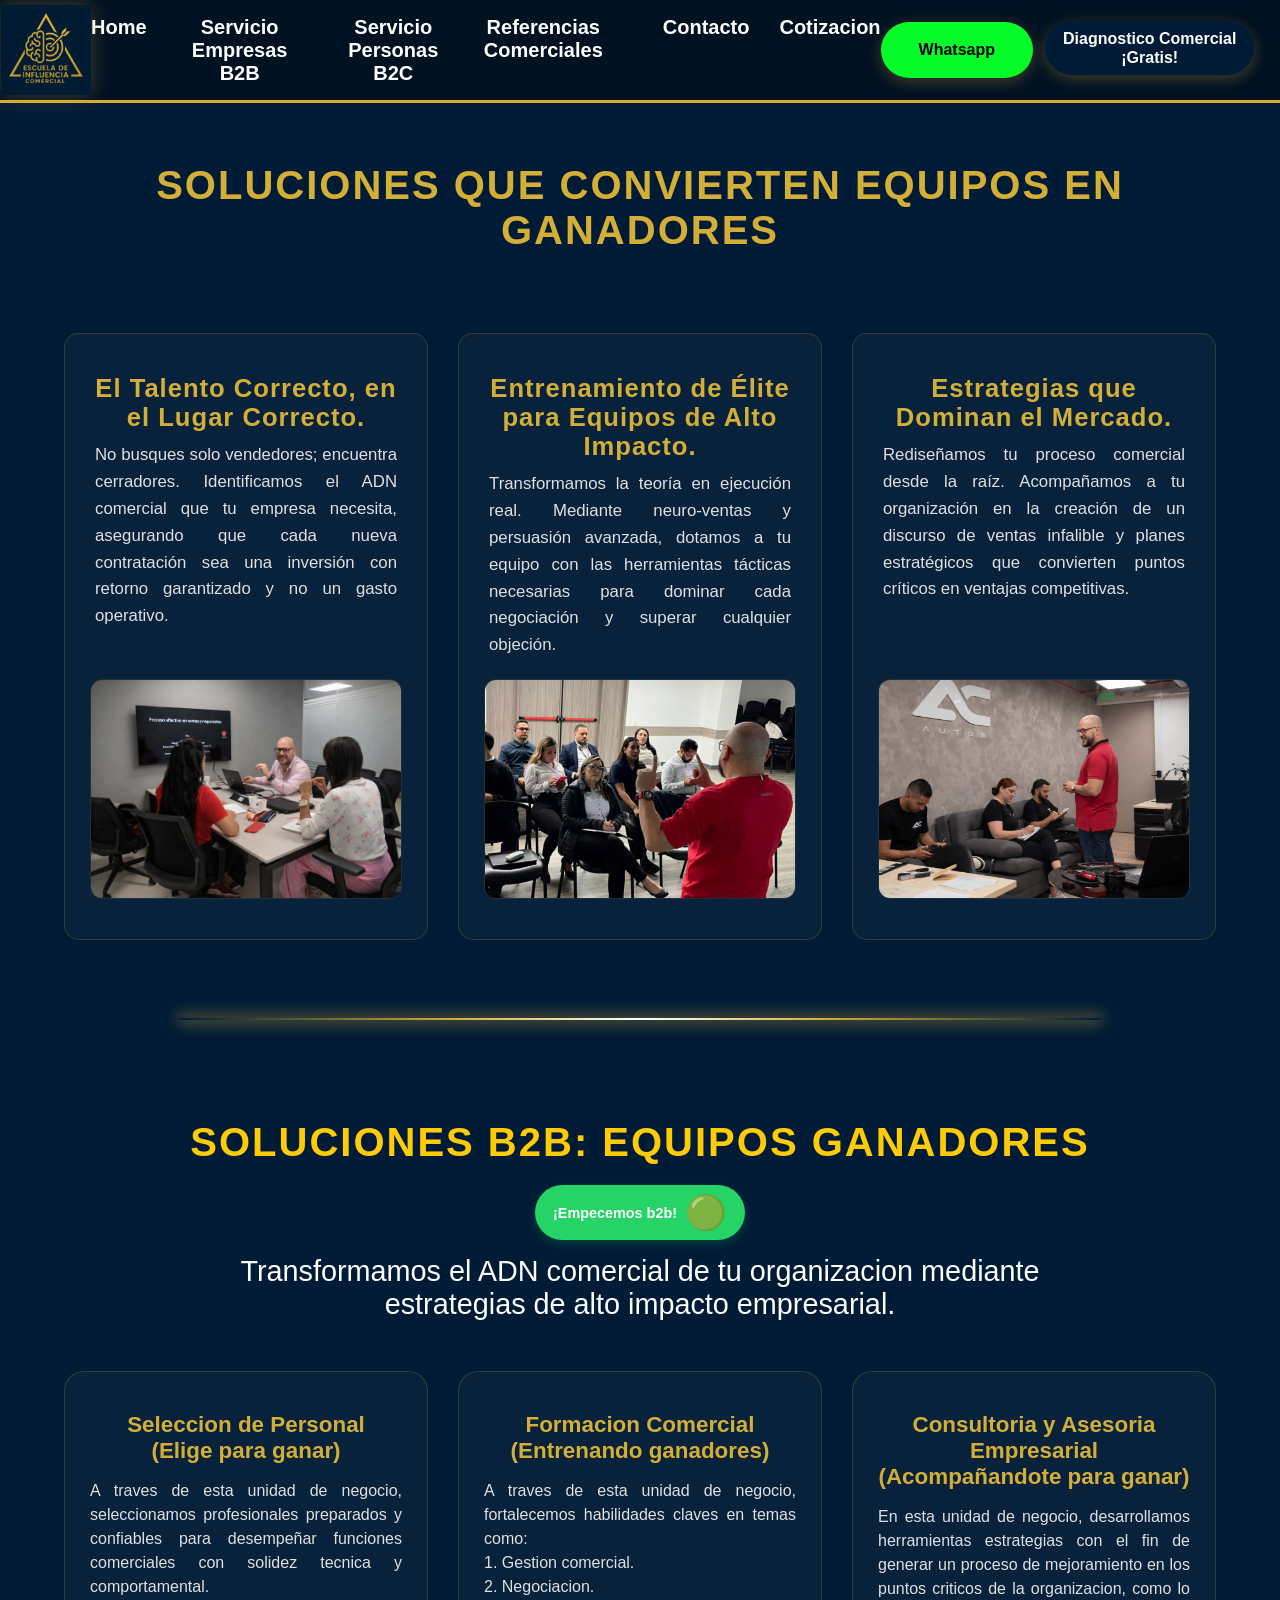
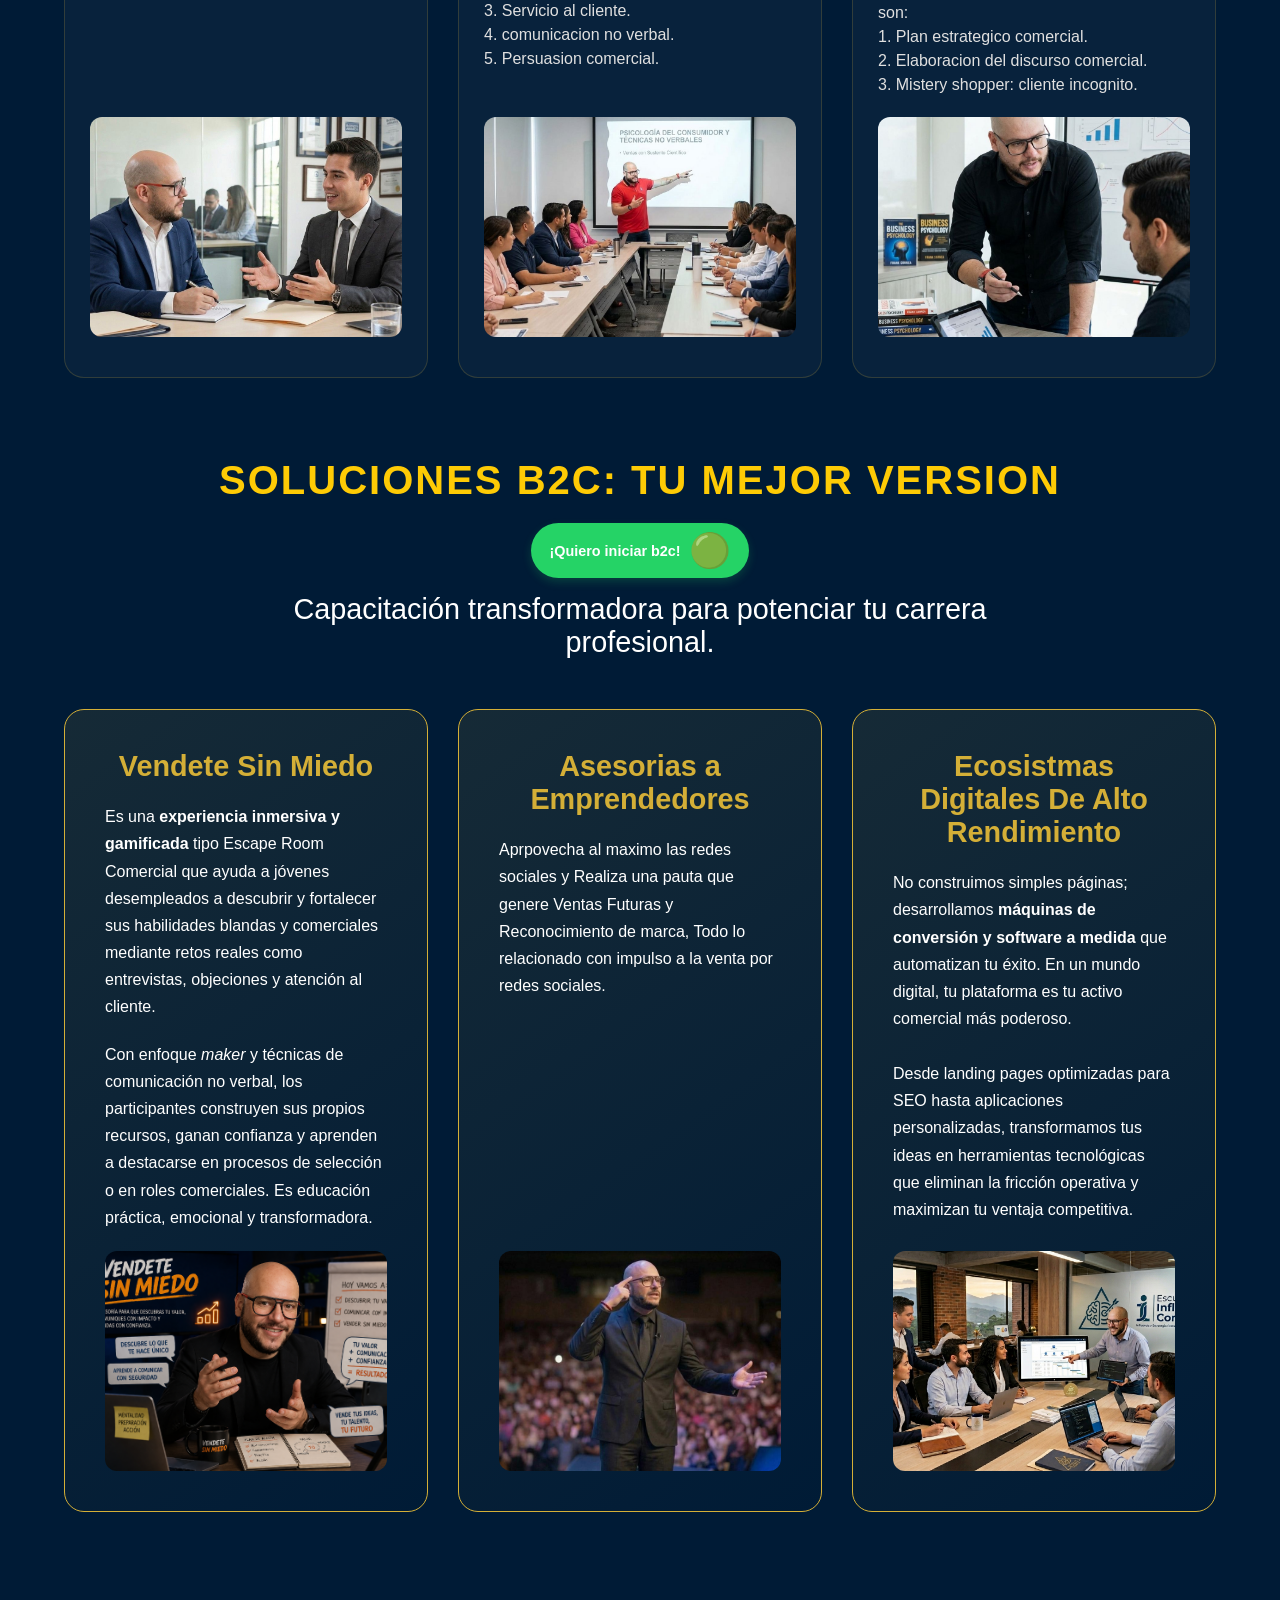
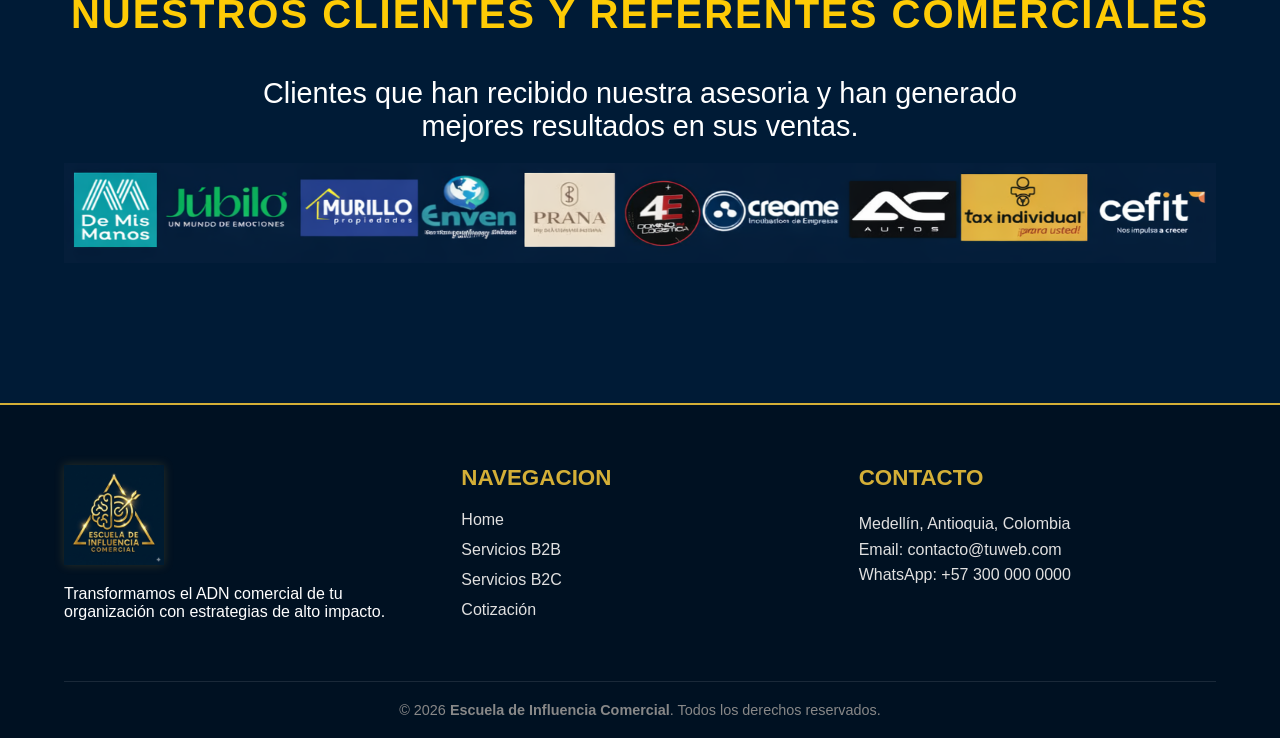
==== index.html @ e680f37d "primer commit: proyecto escuela influencia" ====
<!DOCTYPE html>
<html>
<head>
    <!--webside de la pagina-->
    <meta charset="UTF-8" /> <!--caracteres autorizados para el didioma-->
    <meta name="viewport" content="width=device-width, initial-scale=1.0" /> <!--diseño responsive para celuilares-->
    <meta name="description" content="Consultoría y capacitación en ventas para empresas. Entrenamiento en ventas consultivas, negociación empresarial y cierre de ventas. Potencia tu estrategia comercial con expertos en formación de equipos y persuasión."><!--descripcion de la empresa-->
    <meta name="keywords" content="consultor en ventas, consultoría en ventas, consultor comercial para empresas, capacitación en ventas para empresas, entrenamiento en ventas, capacitación en negociación, curso de negociación empresarial, formación en ventas consultivas, consultoría comercial, asesoría en estrategias de ventas, consultor en cierre de ventas, entrenamiento de equipos comerciales, selección de personal comercial, persuasión comercial, entrenamiento en servicio al cliente, formación en negociación, estrategia comercial" /><!-- palabras clave -->
    <meta name="author" content="Frank Correa  | Escuela de Influencia Comercial" /><!--nombre de la empresa-->
    <title>Escuela de Ventas | Influencia y Estrategia Comercial</title>
    <link rel="stylesheet" href="css/estilos.css" /><!--estilos de la pagina en estilos.css-->
    <link rel="icon" href="img/logo-influencia-comercial-ico.png" alt="lgotipo blanco de la empresa" /><!--logo favicon barra navegador-->
</head>
<body>
    <header class="main-header">
        <!--clase header principal-->
        <figure class="logo-header">
            <img src="img/logo-oscuro.jpeg" alt="logotipo de escuela de ventas  e influencia comercial" /><!--imagen logo oscuro-->
        </figure>
        <nav class="nav-header">
            <!--clase para la nav header-->

            <ul>
                <li><a href="#home">Home</a></li>
                <li><a href="#b2b">Servicio <br />Empresas B2B</a></li>
                <li><a href="#b2c">Servicio <br />Personas B2C</a></li>
                <li><a href="#referencias">Referencias<br />Comerciales</li>
                <li><a href="#Contacto">Contacto</a></li>
                <li><a href="cotizacion.html">Cotizacion</a></li>
            </ul>

        </nav>
        <aside class="header-buton-whatsapp">

            <!--boton whatsapp-->
            <aside class="header-buton-whatsapp">
                <a href="https://wa.me/573006512246" target="_blank" class="btn-whatsapp">
                    Whatsapp
                </a>

                <a href="https://diagnosticocomercial-production.up.railway.app/" target="_blank" class="btn-diagnostico">
                    Diagnostico Comercial<br />¡Gratis!
                </a>
            </aside>

        </aside>
    </header>

    <!--tridente o triangulo para captar el seo google ads dice mucho sobre el triangulo del logo -->
    <main>
        <section id="home" class="triangulo-articulos">
            <h2>Soluciones que convierten equipos en ganadores</h2>
            <article class="que-hacemos">
                <h3 class="texto-dorado-brillante">El Talento Correcto, en el Lugar Correcto.</h3>
                <p>No busques solo vendedores; encuentra cerradores. Identificamos el ADN comercial que tu empresa necesita, asegurando que cada nueva contratación sea una inversión con retorno garantizado y no un gasto operativo.</p>
                <img src="img/charla-motivacional-ventas.png" alt="imagen-transformando-equipos-comerciales" />
            </article>

            <article class="como-lo-hacemos">
                <h3 class="texto-dorado-brillante">Entrenamiento de Élite para Equipos de Alto Impacto.</h3>
                <p>Transformamos la teoría en ejecución real. Mediante neuro-ventas y persuasión avanzada, dotamos a tu equipo con las herramientas tácticas necesarias para dominar cada negociación y superar cualquier objeción.</p>
                <img src="img/capacitacion-ventas.jpg" alt="escuela de influencia comercial - como lo hacemos" />
            </article>

            <article class="por-que">
                <h3 class="texto-dorado-brillante">Estrategias que Dominan el Mercado.</h3>
                <p>Rediseñamos tu proceso comercial desde la raíz. Acompañamos a tu organización en la creación de un discurso de ventas infalible y planes estratégicos que convierten puntos críticos en ventajas competitivas.</p>
                <img src="img/capacitando-ventas.png" alt="imagen descriptiva del por que" />
            </article>
        </section>
    </main>

    <section id="servicios" class="seccion-servicios">

        <article id="b2b" class="servicios-b2b">
            <header class="header-b2b">
                <div class="titulo-con-boton">
                    <h2>Soluciones B2B: Equipos Ganadores</h2>
                    <a href="https://wa.me/573006512246?text=Hola%20Frank,%20me%20interesan%20las%20soluciones%20B2B%20para%20mi%20empresa" target="_blank" class="btn-directo-ws">
                        ¡Empecemos b2b! <span>🟢</span>
                    </a><!--boton empezar b2b-->
                </div>
                <p>Transformamos el ADN comercial de tu organizacion mediante estrategias de alto impacto empresarial.</p>
            </header>

            <ul class="servicios-b2b-grid">
                <li>
                    <h4>Seleccion de Personal<br />(Elige para ganar)</h4>
                    <p>A traves de esta unidad de negocio, seleccionamos profesionales preparados y confiables para desempeñar funciones comerciales con solidez tecnica y comportamental.</p>
                    <img src="img/seleccion-de-personal.jpg" alt="imagen de seleccion de personal" />
                </li>
                <li>
                    <h4>Formacion Comercial<br />(Entrenando ganadores)</h4>
                    <p>A traves de esta unidad de negocio, fortalecemos habilidades claves en temas como:<br />1. Gestion comercial.<br />2. Negociacion.<br />3. Servicio al cliente.<br />4. comunicacion no verbal.<br />5. Persuasion comercial.</p>
                    <img src="img/formacion-comercial.jpg" alt="imagen formacion comercial" />
                </li>
                <li>
                    <h4>Consultoria y Asesoria Empresarial<br />(Acompañandote para ganar)</h4>
                    <p>En esta unidad de negocio, desarrollamos herramientas estrategias con el fin de generar un proceso de mejoramiento en los puntos criticos de la organizacion, como lo son:<br />1. Plan estrategico comercial.<br />2. Elaboracion del discurso comercial.<br />3. Mistery shopper: cliente incognito.</p>
                    <img src="img/asesoria-consulta.jpg" alt="imagen asesoria consulta comercial" />
                </li>
            </ul>
        </article>
        <article id="b2c" class="servicio-b2c">
            <header class="header-b2c">
                <div class="titulo-con-boton">
                    <h2>Soluciones B2C: Tu Mejor Version</h2>
                    <a href="https://wa.me/573006512246?text=Hola%20Frank,%20quiero%20más%20información%20sobre%20el%20Escape%20Room%20y%20formación%20B2C" target="_blank" class="btn-directo-ws">
                        ¡Quiero iniciar b2c! <span>🟢</span>
                    </a><!--boton empezar b2c-->
                </div>
                <p>Capacitación transformadora para potenciar tu carrera profesional.</p>
            </header>

            <ul class="lista-b2c">
                <li>
                    <h4>Vendete Sin Miedo</h4>
                    <p>Es una <strong>experiencia inmersiva y gamificada</strong> tipo Escape Room Comercial que ayuda a jóvenes desempleados a descubrir y fortalecer sus habilidades blandas y comerciales mediante retos reales como entrevistas, objeciones y atención al cliente.</p>
                    <p>Con enfoque <em>maker</em> y técnicas de comunicación no verbal, los participantes construyen sus propios recursos, ganan confianza y aprenden a destacarse en procesos de selección o en roles comerciales. Es educación práctica, emocional y transformadora.</p>
                    <img src="img/vendete-sin-miedo.png" alt="vendete-sin-miedo-imagen" />
                </li>
                <li>
                    <h4>Asesorias a Emprendedores</h4>
                    <p>Aprpovecha al maximo las redes sociales y Realiza una pauta que genere Ventas Futuras y Reconocimiento de marca, Todo lo relacionado con impulso a la venta por redes sociales.</p>
                    <img src="img/conferencia.jpeg" alt="conferencia para emprendedores" />
                </li>
                <li>
                    <h4>Ecosistmas Digitales De Alto Rendimiento</h4>
                    <p>No construimos simples páginas; desarrollamos <strong>máquinas de conversión y software a medida</strong> que automatizan tu éxito. En un mundo digital, tu plataforma es tu activo comercial más poderoso.</p>
                    <p>Desde landing pages optimizadas para SEO hasta aplicaciones personalizadas, transformamos tus ideas en herramientas tecnológicas que eliminan la fricción operativa y maximizan tu ventaja competitiva.</p>
                    <img src="img/desarrollo-software-influencia.png" alt="imagen equipo de desarrollo y programacion de software" />
                </li>
            </ul>
            <section id="referencias-comerciales" class="referencias">
                <h5>Nuestros Clientes y Referentes Comerciales</h5>
                <p>Clientes que han recibido nuestra asesoria y han generado mejores resultados en sus ventas.</p>
                <img src="img/cinta-logos-referencias.png" alt="referencias comerciales logos" />
            </section>

        </article>
    </section>
    <footer class="main-footer">
        <div class="contenedor-footer">

            <section class="footer-column">
                <img src="img/logo-brillante.png" alt="logo-influencia-comercial" />
                <p>Transformamos el ADN comercial de tu organización con estrategias de alto impacto.</p>
            </section>
            <nav class="footer-column" aria-label="Navegacion del pie de pagina">
                <h3>Navegacion</h3>
                <ul>
                    <li><a href="#home">Home</a></li>
                    <li><a href="#b2b">Servicios B2B</a></li>
                    <li><a href="#b2c">Servicios B2C</a></li>
                    <li><a href="cotizacion.html">Cotización</a></li>
                </ul>
            </nav>

        <section class="footer-column">
            <h3>Contacto</h3>
            <address>
                <p>Medellín, Antioquia, Colombia</p>
                <p>Email: <a href="mailto:contacto@tuweb.com">contacto@tuweb.com</a></p>
                <p>WhatsApp: <a href="https://wa.me/573000000000" target="_blank">+57 300 000 0000</a></p>
            </address>
        </section>
        </div>

        <div class="footer-bottom">
            <p>&copy; 2026 <strong>Escuela de Influencia Comercial</strong>. Todos los derechos reservados.</p>
        </div>
    </footer>
</body>
</html>
---- css/estilos.css ----
/* HTML scroll suave */
html {
    scroll-behavior: smooth; /* Esto hace que la página se deslice con elegancia */
}


/* base de la pagina*/
* {
    margin: 0; /* Quita el espacio exterior que los navegadores traen por defecto */
    padding: 0; /* Quita el espacio interior por defecto */
    box-sizing: border-box; /* Evita que los rellenos aumenten el tamaño real de los elementos */
}

/* base del body */
body {
    font-family: 'Segoe UI', sans-serif;
    background-color: #001122; /* Azul marino profundo original */
    color: #ffffff;
    margin: 0;
    padding: 0;
}



/* Eliminamos cualquier rastro del difuminado anterior */
body::before {
    display: none;
    content: none;
}

/* estilo MAIN ----------------------------------------------------------------------------------------------------------------*/
main {
    background-color: #001b36; /* Azul profundo de la marca */
    padding: 100px 5%;
    width: 100%;
    overflow: hidden;
}

/* Unificación de secciones con color sólido */
main, .seccion-servicios, .referencias {
    background-color: #001b36;
    padding: 60px 5%;
    width: 100%;
}

/* header uso flexbox para organizar todas los espacios*/
.main-header {
    display: flex; /* Convierte el header en un contenedor flexible */
    justify-content: space-between; /* Empuja el logo a la izquierda y el botón a la derecha */
    align-items: center; /* Centra todo verticalmente para que el botón no quede más arriba que el logo */
    padding: 5px 2%; /* Da aire: 15px arriba/abajo y 5% a los costados */
    border-bottom: 3px solid #d4af37; /* La línea dorada que separa el menú del resto */
    /*position: sticky; /* El menú se queda pegado arriba aunque bajes en la página */
    top: 0; /* Indica que se pegue justo al inicio (0 píxeles) */
    background-color: #001122; /* azulde la marca para el fondo del nav*/
    width: 100%; /* el ancho se ajuste para no deformar la iamgen */
}



/* HOME APARIENCIA FUTURISTA CON PSUDONIMO */
#home::after {
    content: ""; /* Crea la capa invisible */
    position: absolute; /* Permite mover la línea libremente sobre la sección */
    bottom: 0; /* La pega justo al suelo de la sección */
    left: 10%; /* Deja un 10% de espacio a la izquierda */
    width: 80%; /* La línea mide el 80% del ancho (se ve más elegante) */
    height: 2px; /* Es una línea muy delgadita */
    background: linear-gradient(to right, transparent 0%, #d4af37 30%, #ffffff 50%, #d4af37 70%, transparent 100% );
    box-shadow: 0 0 15px 2px rgba(212, 175, 55, 0.7);
    border-radius: 2px;
}

#home, #b2b, #b2c {
    scroll-margin-top: 100px; /* Esto hace que el título se vea perfecto al navegar */
}

/* titulo qeu encabeza el tridente */
/*.titulo-principal-home {
/*    flex: 0 0 100%; /* obliga al titulo a ocupar todo el ancho superior*/
/*    text-align: center;
/*    color: #fecb08; /* dorado de titulo de la marca */
/*    margin-bottom: 40px; /* espacio antes de los articulos*/
/*    letter-spacing: 2px;
    font-size: 2.5rem;
    width: 100%;
}
*/

/* ESTILO UNIFICADO PARA TODOS LOS TÍTULOS DE SECCIÓN ---------------------------------------------------------------------------*/
.triangulo-articulos h2,
.header-b2b h2,
.header-b2c h2, .referencias h5 {
    flex: 0 0 100%; /* Asegura que ocupe todo el ancho en el home */
    width: 100%;
    text-align: center;
    color: #fecb05; /* Dorado brillante unificado */
    font-size: 2.5rem; /* Tamaño unificado */
    font-weight: 800;
    text-transform: uppercase;
    letter-spacing: 2px;
    margin-bottom: 40px; /* Espacio estándar hacia abajo */
    margin-top: 0;
}


/* SECCION 3 ARTICULOS EL TRIANGULO */
.triangulo-articulos {
    display: flex; /* los tres articulos iran alineados horizontalmente*/
    justify-content: center; /* alinear los tres articulos en el centro*/
    align-items: stretch; /* que los 3 espacios sean iguales */
    gap: 30px; /* espacio entre articulos*/
    max-width: 1200px; /*centra toda la seccion*/
    margin: 0 auto;
    position: relative; /* para que la linea sepa donde ponerse*/
    padding-bottom: 80px; /*deja espacio para que la linea respire*/
    flex-wrap:wrap; /* permite que el titulo este arriba y no se amontone*/
}

/* estilo de cada articulo*/
    .triangulo-articulos article {
        flex: 1; /* Las 3 tarjetas ocupan el mismo ancho */
        background: rgba(255, 255, 255, 0.03); /* Fondo sutilmente más claro que el azul */
        padding: 40px 25px;
        border-radius: 15px;
        border: 1px solid rgba(212, 175, 55, 0.2); /* Borde dorado suave */
        text-align: center;
        transition: all 0.4s ease; /* Para que el hover sea suave */
        display: flex;
        flex-direction: column;
        justify-content: space-between; /* Alinea el contenido y la imagen */
    }

        /* Efecto al pasar el mouse */
        .triangulo-articulos article:hover {
            transform: translateY(-10px); /* Igualamos la altura de elevación */
            border-color: #d4af37;
            background: rgba(212, 175, 55, 0.05);
        }


    /* EL TÍTULO: Debe ocupar todo el ancho y ser el primero */
    .triangulo-articulos h2 {
        flex: 0 0 100%; /* Obliga al título a medir el 100% del ancho */
        text-align: center;
        color: #d4af37;
        font-size: 2.5rem; /* Tamaño jerárquico */
        margin-bottom: 50px;
        font-weight: 800;
        /*text-transform: uppercase;*/
        order: -1; /* Asegura que siempre esté al principio de la caja flex */
    }

    /* TÍTULOS Y TEXTO */
    .triangulo-articulos h3 {
        color: #d4af37; /* Dorado brillante */
        font-size: 1.6rem;
        margin-bottom: 10px;
        /*text-transform: uppercase;*/
        letter-spacing: 1px;
    }

    .triangulo-articulos p {
        color: #e0e0e0; /* Blanco grisáceo para no cansar la vista */
        font-size: 1.05rem;
        line-height: 1.6;
        margin-bottom: 30px;
        text-align: justify; /* Justifica el contenido del tridente */
        padding: 0 5px;
        hyphens: auto; /* Corta palabras con guiones si es necesario */
    }

    /* LAS IMÁGENES DENTRO DE LOS ARTÍCULOS */
    .triangulo-articulos img {
        width: 100%; /* Se adapta al ancho de la tarjeta */
        height: 200px; /* Altura fija para que todas se vean iguales */
        object-fit: cover; /* Recorta la imagen para que no se deforme */
        border-radius: 8px;
        border: 1px solid rgba(212, 175, 55, 0.1);
    }

/* RESPONSIVE (Para celulares) */
@media (max-width: 768px) {
    .triangulo-articulos {
        flex-direction: column; /* En celular, las tarjetas se ponen una debajo de otra */
    }
}




/*header nav de forma horizontal NAV --------------------------------------------------------------------------------------------*/
.nav-header {
    /*flex:1;/* el menuocupa el espacio central*/
    display: flex; /* horizontalidad en los elementos de todo el nav*/
    align-items: center; /*centra el texto verticalmente con respecto al logo*/
    gap: 10px; /* espacio entre elementos*/
    font-size:20px ; /* tamaño del texto*/

}

.nav-header ul {
    display: flex; /*linea clav para hacerlo horizontal*/
    list-style: none; /*quita los puntos negros*/
    gap: 30px; /*da espacio entre cada palabra*/
    margin: 0; /* margenes de cada elemento del nav*/
    padding: 0; /* espacio entre su contenido y su borde */
    text-align:center;
}

/* estilo para los enlases a del nav */
.nav-header a {
    color:white; /* color del texto de cada enlase */
    text-decoration: none;/*texto limpio sin liena debajo  */
    font-weight: bold;/* texto con negrita gruesa*/
    font-size: 20px; /* tamaño de la letra*/
    text-align: center;
}

/* boton whtasapp y diagnostico nav*/
/* --- ESTILO BASE PARA LOS ENLACES (Lo que los hace parecer botones) --- */
.btn-whatsapp, .btn-diagnostico {
    display: inline-flex; /* Permite que el enlace tenga dimensiones (ancho/alto) y centrar su contenido. */
    align-items: center; /* Centra el texto verticalmente dentro del botón. */
    justify-content: center; /* Centra el texto horizontalmente dentro del botón. */
    text-align: center; /* Asegura el centrado si el texto tiene varias líneas (como en Diagnóstico). */
    text-decoration: none; /* Elimina el subrayado clásico de los enlaces. */
    color: white; /* Define que el texto siempre sea blanco para resaltar. */
    border-radius: 50px; /* Crea la forma de "cápsula" redondeada. */
    font-weight: bold; /* Hace que el texto sea más grueso y legible. */
    transition: 0.3s ease; /* Suaviza cualquier cambio visual (como al pasar el mouse). */
    white-space: nowrap; /* Evita que las palabras se corten o se amontonen de forma extraña. */
}

/* --- CONTENEDOR PADRE --- */
.header-buton-whatsapp {
    display: flex; /* Crea un eje horizontal para poner los botones uno al lado del otro. */
    align-items: center; /* Centra los botones verticalmente con respecto al logo y al menú. */
    gap: 12px; /* Define una separación exacta de 12px entre los dos botones. */
    flex-shrink: 0; /* Impide que los botones se deformen si el menú se queda sin espacio. */
}
.btn-whatsapp:hover, .btn-diagnostico {
    transform: translateY(-2px); /* Mueve el botón 2 píxeles hacia arriba (efecto de presionado) */
}

    /* --- 6. EFECTOS HOVER (Para ambos) --- */
    .btn-whatsapp:hover, .btn-diagnostico:hover {
        transform: translateY(-3px); /* Mueve el botón hacia arriba 3 píxeles simulando que flota. */
        filter: brightness(1.1); /* Aclara un poco el color para dar feedback visual. */
        box-shadow: 0 6px 15px rgba(0, 0, 0, 0.4); /* Aumenta la sombra para reforzar la profundidad. */
    }
/* --- ESTILO ESPECÍFICO DEL BOTÓN DE DIAGNÓSTICO --- */
.btn-diagnostico {
    background-color: #001b36; /* Aplica el color dorado de tu marca para diferenciarlo del verde. */
    padding: 8px 18px; /* Espacio interno: 8px arriba/abajo y 18px a los lados. */
    font-size: 16px; /* Tamaño de letra ligeramente menor para que quepa el texto largo. */
    line-height: 1.2; /* Controla el espacio entre las dos líneas de texto. */
    box-shadow: 0 4px 15px rgba(212, 175, 55, 0.3); /* Crea un resplandor dorado suave en la base. */
    color: white;
}

.btn-whatsapp {
    background-color: #05fc28; /* Aplica el color dorado de tu marca para diferenciarlo del verde. */
    padding: 18px 38px; /* Espacio interno: 8px arriba/abajo y 18px a los lados. */
    font-size: 16px; /* Tamaño de letra ligeramente menor para que quepa el texto largo. */
    line-height: 1.2; /* Controla el espacio entre las dos líneas de texto. */
    box-shadow: 0 4px 15px rgba(212, 175, 55, 0.3); /* Crea un resplandor dorado suave en la base. */
    color:black;
}


/* logo header HEADER --------------------------------------------------------------------------------------------------------------- */
.logo-header {
    flex:0 0 auto; /* esto obliga al contenedro del logo a empujar el menu al a derecha*/
    display: flex;
    justify-content: flex-start; /*asegura el logo pegado a la izquierda */
    margin-left: -2%; /*truco: un margen negativo para pegarlo mas al borde izquierdo*/
}

/*logo img header*/
.logo-header img {
    height: 90px; /* Esto controla el alto. Puedes subirlo a 80px si lo quieres más grande */
    width: auto; /* Esto hace que el ancho se ajuste solo para no deformar el logo */
    display: block; /* Quita un espacio pequeño que los navegadores ponen debajo de las imágenes */
    filter: drop-shadow(0 0 10px rgba(212,175,55,0.3)); /*brillo dorado al logo */
    transition: transform 0.3s ease; /*apariencia cuando paso el mause por encima*/
}

.logo-header img:hover {
    transform: scale(1.05); /* Efecto interactivo al pasar el mouse */
}



/*SECCION SERVICIOS------------------------------------------------------------------------------------------------------------*/
.seccion-servicios {
    background-color: #001b36; /*color fondo de toda la seccion*/
    padding-top:40px ; /*espacio sutil despues del tricente*/
    display: flex; /* activa flexbox para organizar los bloques hijos*/
    flex-direction: column; /*alinea los bloques*/
    gap: 80px; /*separacion entre los dos bloques*/
}

/*ESTILOS encabezados de servicios*/

.header-b2b, .header-b2c {
    text-align: center; /* alinea los textos en el centro (titulos , parrafos etc)*/
    margin-bottom: 50px; /* separa el encabezado de las tarjetas de servicios*/
}

/*   .header-b2b h2, .header-b2c h2 {
        color: #fecb08; /* aplica el dorado a los titulos h2 */
/*        font-size: 2.5rem; /* tamaños de la letra grande y jerarquico*/
/*        margin-bottom: 40px; /* espacio entre el titulo h2 y el parrafo*/
        /*text-transform: uppercase; /* convierte todo el tecto en mayusculas*/
/*        width: 100%;

    }
*/
.header-b2b p, .header-b2c p {
    color: #ffffff; /* texto en balnco */
    font-size: 1.8rem; /*tamaño de la lectura comodo*/
    max-width: 800px; /*evita qeu las lineas de texto  sean demaciado largas y no se puedan leer*/
    margin: 0 auto; /*centra el bloque de texto si es mas corto que el contenedor*/
}

/* GRID B2B */
.servicios-b2b-grid {
    display: flex; /* alinea las 3 tarjetas de forma horizontal*/
    gap: 30px ; /* espacio de 30px entre las tarjetas*/
    list-style: none; /* quita los puntos negros pro defecto de la etiqueta*/
    padding: 0; /* elimina el espacio interior que traen por defecto las listas*/

}

.servicios-b2b-grid li {
    flex: 1; /* obliga a las 3 tarjetas a medir lo mismo */
    background: rgba(255, 255, 255, 0.03); /* fondo balnco opaco casi invisible*/
    padding: 40px 25px; /* espacio interno para que el texto no toque los bordes*/
    border-radius: 20px; /* redonde las esquinas de las tarjetas*/
    border: 1px solid rgba(212,175,55,0.2); /* borde dorado sutil y elegante*/
    text-align: center; /* centra el contenido dentro de la ttarjeta*/
    transition: 0.4s; /*duracion de la animacion cuando el mouse pasa por encima de el*/
}

    .servicios-b2b-grid li:hover {
        border-color: #d4af37; /* Al pasar el mouse, el borde se vuelve dorado intenso */
        transform: translateY(-10px); /* La tarjeta sube 10px dando efecto de "flotación" */
        background: rgba(212, 175, 55, 0.05); /* El fondo se ilumina ligeramente en dorado */
    }

    .servicios-b2b-grid h4 {
        color: #d4af37; /* Color dorado para los nombres de los servicios (Selección, etc.) */
        font-size: 1.4rem; /* Tamaño mediano para resaltar el nombre del servicio */
        margin-bottom: 15px; /* Espacio antes de la descripción */
        
    }

    .servicios-b2b-grid p {
        color: #e0e0e0; /* Gris claro para la descripción (menos peso visual que el título) */
        font-size: 1rem; /* Tamaño estándar de lectura */
        line-height: 1.5; /* Espacio entre renglones para que no se vea apretado el texto */
        text-align: justify; /* justificar parrafos*/
    }

/* --- GRID B2C (Estructura de Personas) --- */


.lista-b2c {
    display: flex; /* Alinea el Escape Room y Redes Sociales de forma horizontal */
    gap: 30px; /* Espacio entre los dos bloques B2C */
    list-style: none; /* Limpieza de lista */
    padding: 0; /* Limpieza de espacio */
    
}

.lista-b2c li {
    flex: 1; /* Ambas tarjetas ocupan el 50% del ancho */
    /* Crea un degradado desde un dorado oscuro hasta el azul de fondo */
    background: linear-gradient(145deg, rgba(212, 175, 55, 0.1), rgba(0, 27, 54, 1));
    padding: 40px; /* Mucho aire interno para resaltar la importancia */
    border-radius: 20px; /* Esquinas más redondeadas que el B2B para suavizar el diseño */
    border: 1px solid #d4af37; /* Borde dorado sólido para que "brille" más que los de arriba */
    transition: 0.4s; /* pasando el mause por ensima*/
}

    /* Este es el disparador que activa la transición */
    .lista-b2c li:hover {
        transform: translateY(-10px); /* La tarjeta sube suavemente */
        border-color: #ffffff; /* El borde cambia a blanco */
        box-shadow: 0 10px 20px rgba(212, 175, 55, 0.3); /* Sombra dorada */
    }

    .lista-b2c h4 {
        color: #d4af37; /* Dorado para títulos B2C */
        font-size: 1.8rem; /* Títulos más grandes para llamar la atención del público individual */
        margin-bottom: 20px; /* Espacio inferior */
        text-align: center; /* texto alineado en el centro */
    }

    .lista-b2c p {
        color: #ffffff; /* Texto blanco para mayor claridad */
        line-height: 1.7; /* Mayor espacio entre renglones para textos largos descriptivos */
        margin-bottom: 15px; /* Espacio entre los párrafos del Escape Room */
    }

/* --- RESPONSIVE (Adaptación a Celulares) --- */
@media (max-width: 900px) {
    .servicios-b2b-grid, .lista-b2c {
        flex-direction: column; /* En pantallas pequeñas, las tarjetas se apilan verticalmente */
    }
}

/* BOTONOES DE ACCION H2 EN AMBAS SECCIONES B2B Y B2C*/
/* Contenedor para alinear H2 y Botón */
.titulo-con-boton {
    display: flex;
    justify-content: center; /* Centra ambos elementos */
    align-items: center; /* Los alinea verticalmente */
    gap: 20px; /* Espacio entre el título y el botón */
    margin-bottom: 15px;
    flex-wrap: wrap; /* Si el nombre es muy largo, el botón baja en celular */
}

/* Estilo del botón verde de WhatsApp al lado del H2 */
.btn-directo-ws {
    background-color: #25d366; /* Verde WhatsApp */
    color: white !important; /* Texto blanco */
    text-decoration: none; /* Quita el subrayado */
    padding: 8px 18px; /* Tamaño del botón */
    border-radius: 50px; /* Forma de cápsula */
    font-size: 0.9rem; /* Un poco más pequeño que el H2 */
    font-weight: bold;
    display: flex;
    align-items: center;
    gap: 8px;
    transition: 0.3s ease;
    box-shadow: 0 4px 10px rgba(37, 211, 102, 0.2);
}

    .btn-directo-ws span {
        font-size: 2.1rem;
    }

    .btn-directo-ws:hover {
        transform: scale(1.05); /* Crece un poquito al pasar el mouse */
        background-color: #1ebe57; /* Un verde un poco más oscuro al hacer hover */
        box-shadow: 0 6px 15px rgba(37, 211, 102, 0.4);
    }

/* Ajuste para que el H2 no tenga el margen de abajo solo, sino que lo use el contenedor */
.header-b2b h2, .header-b2c h2 {
    margin-bottom: 0 !important;
}

/* REGLAS PARA LAS IMAGENES DE TODAS LAS TARJETAS ------------------------------------------------------------------------------------------------*/
/* Seleccionamos todas las imágenes de las tarjetas (Home, B2B y B2C) */
.triangulo-articulos img,
.servicios-b2b-grid img,
.lista-b2c img {
    width: 100% !important; /* Obliga a la imagen a ocupar todo el ancho disponible. */
    height: 220px !important; /* Define una altura fija idéntica para todas las fotos. */
    object-fit: cover !important; /* Recorta la imagen para que llene el espacio sin estirarse. */
    border-radius: 12px !important; /* Redondea las esquinas para que se vean modernas. */
    margin-top: auto !important; /* Empuja la imagen hacia abajo si el texto de arriba es corto. */
    display: block !important; /* Asegura que la imagen se comporte como un bloque sólido. */
}

/* Ajustamos las tarjetas para que todas crezcan igual y alineen la imagen al fondo */
.triangulo-articulos article,
.servicios-b2b-grid li,
.lista-b2c li {
    display: flex !important; /* Activa el modo flexible para organizar el contenido. */
    flex-direction: column !important; /* Pone el título, el texto y la foto uno bajo otro. */
    justify-content: space-between !important; /* Separa el texto de la imagen, dejándola al fondo. */
    min-height: 480px !important; /* Establece una altura mínima para que las tarjetas no se vean desiguales. */
    transition: all 0.4s ease !important; /* Asegura que cualquier movimiento sea suave. */
}

/* Unificamos el comportamiento de los textos dentro de las tarjetas */
.triangulo-articulos p,
.servicios-b2b-grid p,
.lista-b2c p, .referencias p {
    margin-bottom: 20px !important; /* Da un espacio constante entre el párrafo y la imagen. */
    flex-grow: 1 !important; /* Permite que el texto ocupe el espacio necesario antes de la foto. */

   
}



/*ESTILOS CSS PARA PAGINA COTIZACION.HTML*/

/* contenedor pagina*/
.contenedor-venta {
    max-width: 1000px; /* No deja que la página se estire más de 1000px para que no se vea desordenada. */
    margin: 0 auto; /* Centra todo el bloque en el medio de la pantalla. */
    padding: 120px 20px; /* Da aire: 120px arriba/abajo para no chocar con el menú y 20px a los lados. */
    text-align: center; /* Alinea todos los textos y botones al centro. */
}

/* TITULOS Y TEXTOS */
.titulo-seccion-venta {
    font-size: 3rem; /* Tamaño de letra grande e impactante para el encabezado. */
    margin-bottom: 25px; /* Espacio de separación con lo que sigue abajo. */
    line-height: 1.2; /* Controla el espacio entre renglones para que no se amontonen las letras. */
    color: white; /* Color de letra blanco para que resalte sobre el fondo oscuro. */
}

.texto-resaltado-amarillo {
    color: #fccb00; /* Es el color "oro" de tu marca para resaltar palabras clave. */
}

.descripcion-venta {
    font-size: 1.3rem; /* Tamaño de letra mediano, fácil de leer. */
    max-width: 700px; /* El párrafo no será muy ancho para que la vista no se canse al leer. */
    margin: 0 auto 40px auto; /* Centra el párrafo y le da 40px de espacio abajo. */
    color: #e0e0e0; /* Un gris clarito para que no canse tanto como el blanco puro. */
    line-height: 1.6; /* Más espacio entre renglones para mejorar la lectura. */
}

/* BOTON ACCION*/
.btn-accion-amarillo {
    display: inline-block; /* Permite que el botón tenga tamaño y márgenes correctos. */
    background-color: #fccb00 !important; /* Fondo amarillo (el !important asegura que no cambie). */
    color: #000a12 !important; /* Letras casi negras para que se lean perfecto sobre el amarillo. */
    padding: 15px 35px; /* Tamaño interno del botón (lo hace gordito y profesional). */
    border-radius: 50px; /* Puntas totalmente redondeadas. */
    font-weight: bold; /* Letra en negrita. */
    font-size: 1.2rem; /* Tamaño de letra del botón. */
    text-decoration: none; /* Quita el subrayado típico de los enlaces. */
    transition: all 0.3s ease; /* Hace que los cambios (como el hover) sean suaves, no bruscos. */
    box-shadow: 0 4px 15px rgba(252, 203, 0, 0.3); /* Una sombra suave amarilla para dar profundidad. */
    border: none; /* Quita cualquier borde automático. */
}

    .btn-accion-amarillo:hover {
        transform: translateY(-3px); /* Al pasar el mouse, el botón "salta" 3 píxeles hacia arriba. */
        filter: brightness(1.1); /* El botón se ilumina un poco más al tocarlo. */
        box-shadow: 0 6px 20px rgba(252, 203, 0, 0.5); /* La sombra crece cuando el botón "sube". */
    }

    /* SECCION PROBLEMAS LAS X ROJAS*/
.seccion-problemas {
    margin: 80px 0; /* Espacio de 80px arriba y abajo de esta sección. */
    background: rgba(255, 255, 255, 0.02); /* Un fondo blanco casi invisible para dar textura. */
    padding: 60px 30px; /* Espacio interno para que el contenido no toque los bordes. */
    border-radius: 20px; /* Esquinas redondeadas de la caja. */
    border: 1px solid rgba(252, 203, 0, 0.1); /* Un borde muy finito y sutil de color amarillo. */
}

.grilla-problemas {
    display: grid; /* Activa el modo "rejilla". */
    grid-template-columns: repeat(3, 1fr); /* Divide el espacio en 3 columnas exactamente iguales. */
    gap: 25px; /* Espacio de separación entre cada cuadrito de la rejilla. */
    text-align: left; /* Aquí el texto sí va alineado a la izquierda. */
    margin-bottom: 50px; /* Espacio abajo antes del siguiente elemento. */
}

.item-problema {
    display: flex; /* Alinea la "X" y el texto en la misma línea. */
    align-items: center; /* Centra la "X" verticalmente con el texto. */
    gap: 15px; /* Separación entre la "X" y la frase. */
    color: white; /* Color de texto blanco. */
}

.icono-x {
    color: #ff4d4d; /* Color rojo llamativo para las "X". */
    font-weight: bold; /* Hace la "X" más gruesa. */
}

/* TARJETAS DIAGNOSTICO*/
.grilla-diagnostico {
    display: grid; /* Otra rejilla para las tarjetas con foto. */
    grid-template-columns: repeat(3, 1fr); /* También en 3 columnas. */
    gap: 30px; /* Un poco más de espacio entre tarjetas. */
    margin: 60px 0; /* Espacio arriba y abajo de la grilla. */
}

.tarjeta-diagnostico {
    background: #000a12; /* Fondo azul muy oscuro (casi negro). */
    padding: 30px; /* Aire dentro de la tarjeta. */
    border-radius: 15px; /* Esquinas suavizadas. */
    border: 1px solid rgba(255, 255, 255, 0.1); /* Borde gris muy suave. */
    text-align: left; /* Texto alineado a la izquierda. */
}

    .tarjeta-diagnostico img {
        width: 100%; /* La foto ocupa todo el ancho de la tarjeta. */
        height: 180px; /* Altura fija para que todas las fotos se vean iguales. */
        object-fit: cover; /* Si la foto es más grande, la corta para que no se estire. */
        border-radius: 8px; /* Esquinas de la foto redondeadas. */
        margin: 20px 0; /* Espacio arriba y abajo de la imagen. */
    }


/* FINAL ADAPTACION A MOVILES*/
.contenedor-formulario-final {
    margin-top: 100px; /* Separa el formulario de lo anterior por 100px. */
    padding: 50px; /* Espacio dentro del cuadro del formulario. */
    border: 2px solid #fccb00; /* Un borde amarillo grueso para resaltar el objetivo final. */
    border-radius: 20px; /* Esquinas redondeadas. */
    background: rgba(0,0,0,0.3); /* Fondo oscuro semi-transparente. */
}

@media (max-width: 768px) { /* "Si la pantalla es menor a 768px (como un celular)..." */
    .grilla-problemas, .grilla-diagnostico {
        grid-template-columns: 1fr; /* Cambia las 3 columnas por 1 sola para que se lea bien. */
    }
}

/* ESTILO imagen referencias comerciales */
/* Contenedor de la sección de referencias */
.referencias {
    width: 100%; /* Ocupa el 100% del ancho disponible */
    overflow: hidden; /* Corta cualquier excedente si la imagen es muy grande */
    padding: 80px 0; /* Espacio arriba y abajo */
    background-color: #001b36; /* Fondo blanco para que resalten los logos */
    text-align: center;
}

    /* Control específico de la imagen de logos */
    .referencias img {
        width: 100%; /* Obliga a la imagen a estirarse al ancho total */
        height: 100px; /* AQUÍ CONTROLAS LA ALTURA: ajústalo a tu gusto (ej. 60px o 100px) */
        display: block; /* Elimina espacios vacíos debajo de la imagen */
        margin: 0 auto; /* Centra la imagen */
    }

    /* Nueva regla para el párrafo de referencias */
    .referencias p {
        color: #ffffff; /* texto en balnco */
        font-size: 1.8rem; /*tamaño de la lectura comodo*/
        max-width: 800px; /*evita qeu las lineas de texto  sean demaciado largas y no se puedan leer*/
        margin: 0 auto; /*centra el bloque de texto si es mas corto que el contenedor*/
    }

/* FOOTER ----------------------------------------------------*/
/* FOOTER - ESTILO FINAL UNIFICADO */
.main-footer {
    background-color: #001122;
    padding: 60px 5% 20px;
    border-top: 2px solid #d4af37; /* Línea dorada superior */
    color: white;
}

.contenedor-footer {
    display: flex;
    justify-content: space-around;
    align-items: flex-start;
    flex-wrap: wrap;
    gap: 40px;
    max-width: 1200px;
    margin: 0 auto;
}

.footer-column {
    flex: 1;
    min-width: 250px;
}

    .footer-column h3 {
        color: #d4af37;
        margin-bottom: 20px;
        font-size: 1.4rem;
        text-transform: uppercase;
    }

    /* Limpieza de la lista de navegación */
    .footer-column ul {
        list-style: none;
        padding: 0;
    }

        .footer-column ul li {
            margin-bottom: 12px;
        }

    .footer-column a {
        color: #e0e0e0;
        text-decoration: none;
        transition: 0.3s ease;
    }

        .footer-column a:hover {
            color: #ffffff;
            padding-left: 5px;
        }

/* Estilo para el logo en el footer */
.footer-logo {
    max-width: 200px !important;
    height: auto !important;
    margin-bottom: 50px;
    display: block;
    filter: drop-shadow(0 0 8px rgba(212, 175, 55, 0.3));
}

/* Reset de address para que no salga en cursiva */
address {
    font-style: normal;
    line-height: 1.6;
    color: #e0e0e0;
}

/* Barra inferior de Copyright */
.footer-bottom {
    text-align: center;
    margin-top: 50px;
    padding-top: 20px;
    border-top: 1px solid rgba(255, 255, 255, 0.1);
    font-size: 0.9rem;
    color: #888;
}

/* Estilo específico para el logo del footer */
.footer-column img {
    height: 100px; /* Ajusta este valor según tu gusto (entre 60px y 80px es lo ideal) */1
    width: auto; /* Mantiene la proporción para que no se vea estirado */
    margin-bottom: 20px; /* Separa el logo del párrafo de abajo */
    filter: drop-shadow(0 0 5px rgba(212, 175, 55, 0.2)); /* Un brillo dorado sutil */
    display: block; /* Asegura que el margen funcione correctamente */
}
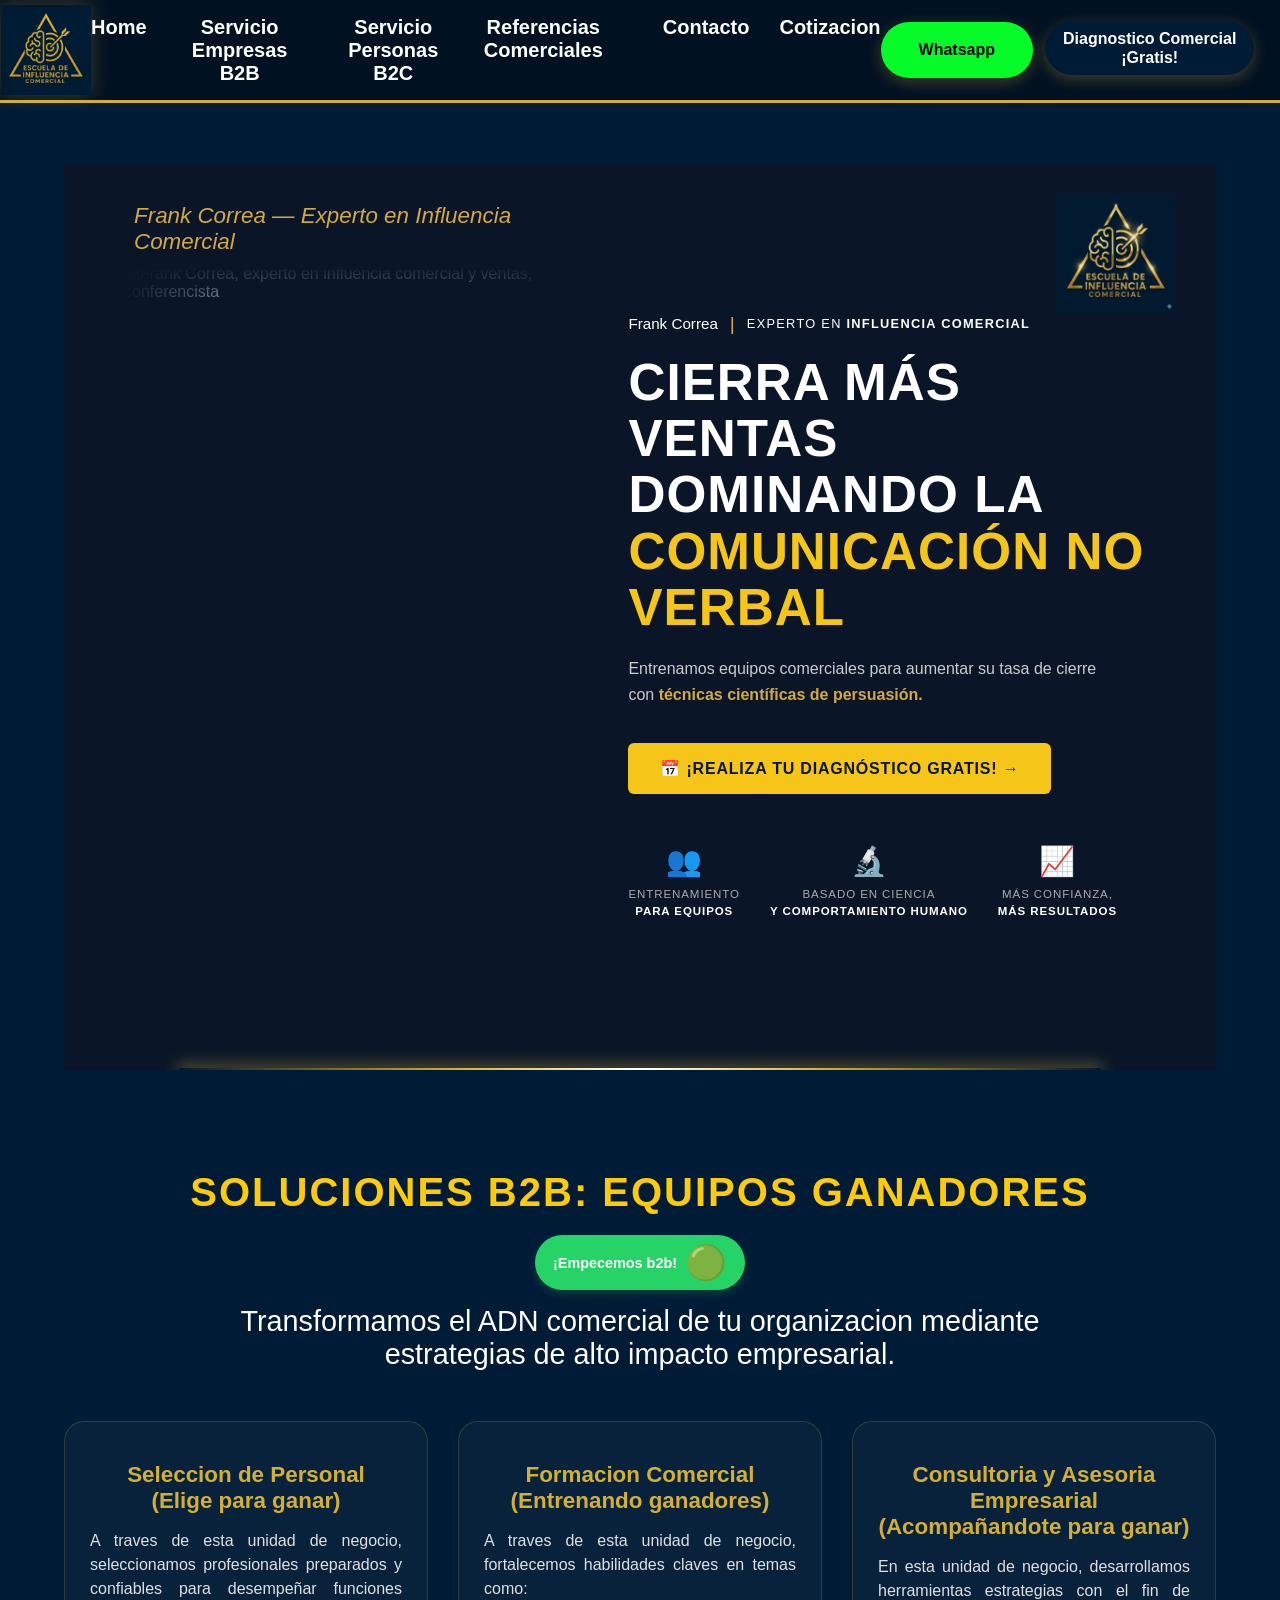
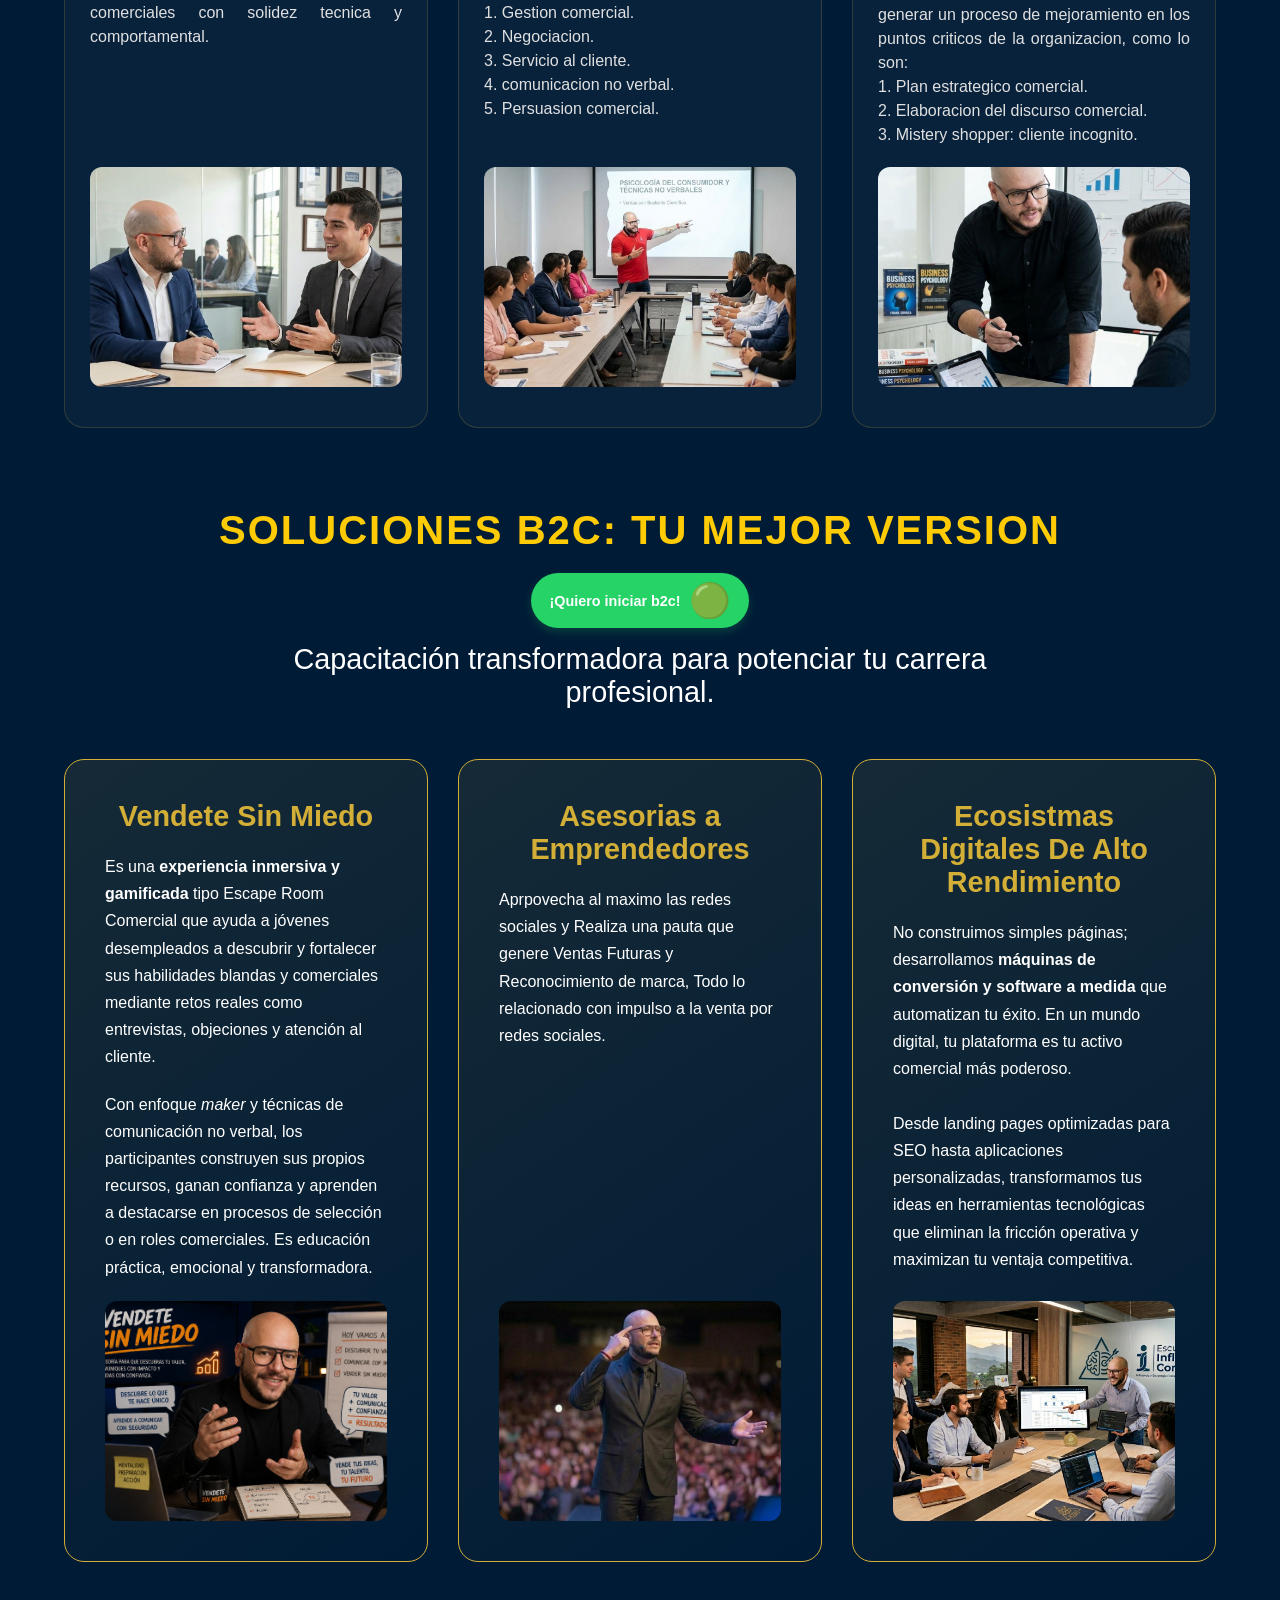
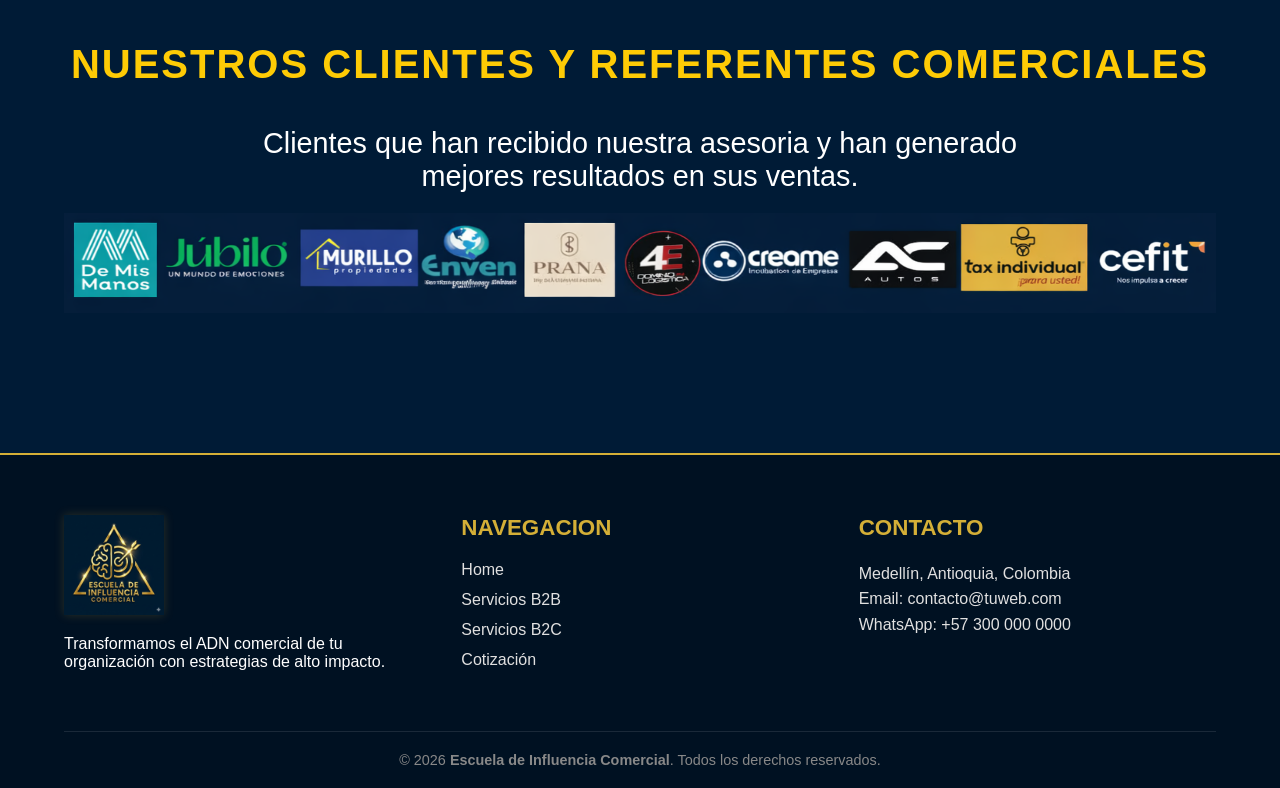
==== commit 5a240a9b: "mejora: hero principal above the fold con etiquetas semanticas y boton palpitante" ====
--- a/index.html
+++ b/index.html
@@ -48,26 +48,102 @@
 
     <!--tridente o triangulo para captar el seo google ads dice mucho sobre el triangulo del logo -->
     <main>
-        <section id="home" class="triangulo-articulos">
-            <h2>Soluciones que convierten equipos en ganadores</h2>
-            <article class="que-hacemos">
-                <h3 class="texto-dorado-brillante">El Talento Correcto, en el Lugar Correcto.</h3>
-                <p>No busques solo vendedores; encuentra cerradores. Identificamos el ADN comercial que tu empresa necesita, asegurando que cada nueva contratación sea una inversión con retorno garantizado y no un gasto operativo.</p>
-                <img src="img/charla-motivacional-ventas.png" alt="imagen-transformando-equipos-comerciales" />
-            </article>
-
-            <article class="como-lo-hacemos">
-                <h3 class="texto-dorado-brillante">Entrenamiento de Élite para Equipos de Alto Impacto.</h3>
-                <p>Transformamos la teoría en ejecución real. Mediante neuro-ventas y persuasión avanzada, dotamos a tu equipo con las herramientas tácticas necesarias para dominar cada negociación y superar cualquier objeción.</p>
-                <img src="img/capacitacion-ventas.jpg" alt="escuela de influencia comercial - como lo hacemos" />
-            </article>
-
-            <article class="por-que">
-                <h3 class="texto-dorado-brillante">Estrategias que Dominan el Mercado.</h3>
-                <p>Rediseñamos tu proceso comercial desde la raíz. Acompañamos a tu organización en la creación de un discurso de ventas infalible y planes estratégicos que convierten puntos críticos en ventajas competitivas.</p>
-                <img src="img/capacitando-ventas.png" alt="imagen descriptiva del por que" />
-            </article>
+        <!-- ============================================================
+             HERO PRINCIPAL - ABOVE THE FOLD
+             Section de conversión principal | SEO: contiene el H1
+             Diseño basado en imagen de referencia: fondo oscuro,
+             Frank Correa a la izquierda, texto hero a la derecha
+        ============================================================ -->
+        <section id="home" class="hero-principal" aria-label="Sección principal de conversión">
+
+            <!-- Imagen principal de Frank Correa - lado izquierdo -->
+            <figure class="hero-figura">
+
+                <figcaption class="hero-frank-nombre-sobre-imagen">
+                    Frank Correa — Experto en Influencia Comercial
+                </figcaption><!-- figcaption oculto visualmente pero leído por Google y lectores de pantalla -->
+                <img src="img/frank-correa-experto-en-ventas.png"
+                     alt="Frank Correa, experto en influencia comercial y ventas, conferencista" />
+                <!-- Alt descriptivo mejora relevancia en Google Ads y SEO -->
+            </figure>
+
+            <!-- Contenido textual del hero - lado derecho -->
+            <article class="hero-contenido" aria-label="Propuesta de valor principal">
+                <!-- article porque es contenido independiente y significativo para Google -->
+                <!-- Identificador del experto - encabezado del article -->
+                <header class="hero-encabezado-experto">
+                    <!-- header dentro del article: contexto semántico del experto -->
+
+                    <p class="hero-nombre-experto">
+                        <span class="hero-nombre-cursiva">Frank Correa</span>
+                        <span class="hero-separador" aria-hidden="true">|</span>
+                        <!-- aria-hidden en el separador: no aporta info a lectores de pantalla -->
+                        <span class="hero-titulo-experto">EXPERTO EN <strong>INFLUENCIA COMERCIAL</strong></span>
+                    </p>
+
+                </header><!-- fin hero-encabezado-experto -->
+                <!-- H1 principal - foco SEO y conversión - único H1 de la página -->
+                <h1 class="hero-titulo-principal">
+                    CIERRA MÁS VENTAS<br />
+                    DOMINANDO LA<br />
+                    <span class="hero-titulo-amarillo">COMUNICACIÓN NO VERBAL</span>
+                </h1>
+
+                <!-- Subtítulo descriptivo - refuerza palabras clave para Google -->
+                <p class="hero-subtitulo">
+                    Entrenamos equipos comerciales para aumentar su tasa
+                    de cierre con <strong class="hero-texto-dorado">técnicas científicas de persuasión.</strong>
+                    <!-- strong en vez de span: le dice a Google que es texto importante -->
+                </p>
+
+                <!-- Botón CTA principal con animación palpitante -->
+                <a href="https://diagnosticocomercial-production.up.railway.app/"
+                   target="_blank"
+                   rel="noopener noreferrer"
+               
+               class="btn-hero-palpitante"
+               aria-label="Realizar diagnóstico comercial gratuito - abre en nueva pestaña">
+               <!-- aria-label descriptivo mejora Quality Score en Google Ads -->
+                📅 ¡Realiza tu Diagnóstico GRATIS! →
+            </a>
+
+                <!-- Tres pilares - usando ol porque son items de valor ordenados -->
+                <ol class="hero-pilares" aria-label="Beneficios principales del programa">
+                    <!-- ol en vez de div: lista ordenada de beneficios, semántico para Google -->
+                    <!-- Pilar 1 -->
+                    <li class="hero-pilar">
+                        <span class="hero-pilar-icono" aria-hidden="true">👥</span>
+                        <p><span>ENTRENAMIENTO</span><br /><strong>PARA EQUIPOS</strong></p>
+                    </li>
+
+                    <!-- Pilar 2 -->
+                    <li class="hero-pilar">
+                        <span class="hero-pilar-icono" aria-hidden="true">🔬</span>
+                        <p><span>BASADO EN CIENCIA</span><br /><strong>Y COMPORTAMIENTO HUMANO</strong></p>
+                    </li>
+
+                    <!-- Pilar 3 -->
+                    <li class="hero-pilar">
+                        <span class="hero-pilar-icono" aria-hidden="true">📈</span>
+                        <p><span>MÁS CONFIANZA,</span><br /><strong>MÁS RESULTADOS</strong></p>
+                    </li>
+
+                </ol><!-- fin hero-pilares -->
+
+            </article><!-- fin hero-contenido -->
+            <!-- Logo triangulo esquina superior derecha -->
+            <figure class="hero-logo-triangulo" aria-hidden="true">
+                <!-- aria-hidden: el logo es decorativo aquí, no aporta info adicional -->
+                <img src="img/logo-brillante.png"
+                     alt=""
+                     role="presentation" />
+                <!-- alt vacío + role presentation: imagen decorativa, Google no la indexa como contenido -->
+            </figure>
+
         </section>
+        <!-- ============================================================
+         FIN HERO PRINCIPAL
+    ============================================================ -->
     </main>
 
     <section id="servicios" class="seccion-servicios">
--- a/css/estilos.css
+++ b/css/estilos.css
@@ -720,4 +720,233 @@
     margin-bottom: 20px; /* Separa el logo del párrafo de abajo */
     filter: drop-shadow(0 0 5px rgba(212, 175, 55, 0.2)); /* Un brillo dorado sutil */
     display: block; /* Asegura que el margen funcione correctamente */
-}+}
+
+/* ESTILO DEL HOME CONVERSION */
+/* ============================================================
+   HERO PRINCIPAL - ABOVE THE FOLD
+   Estilos para la section de conversión principal
+============================================================ */
+
+/* Contenedor principal del hero - fondo azul oscuro como imagen */
+.hero-principal {
+    position: relative; /* Para posicionar elementos absolutos dentro */
+    display: flex; /* Layout flex: figura izquierda + contenido derecha */
+    align-items: center; /* Centrado vertical */
+    min-height: 100vh; /* Ocupa toda la pantalla inicial */
+    background-color: #0a1628; /* Azul oscuro profundo como en la referencia */
+    overflow: hidden; /* Evita desbordamiento de la figura */
+    padding: 40px 60px; /* Espaciado interno general */
+}
+
+/* Figura con la imagen de Frank Correa - lado izquierdo */
+.hero-figura {
+    flex: 0 0 45%; /* Ocupa 45% del ancho */
+    margin: 0; /* Sin margen extra */
+    position: relative; /* Posición normal en el flujo */
+    z-index: 1; /* Por encima del fondo */
+    display: flex; /* Flex para apilar nombre e imagen */
+    flex-direction: column; /* Nombre arriba, imagen abajo */
+    align-items: flex-start; /* Alineados a la izquierda */
+    align-self: stretch; /* Estira hasta el alto del hero */
+}
+
+    /* Imagen de Frank - grande, sin recuadro, con bordes desvanecidos */
+    .hero-figura img {
+        width: 100%; /* Ocupa todo el ancho de su contenedor */
+        height: 85vh; /* Alto generoso casi toda la pantalla */
+        object-fit: cover; /* Rellena sin deformar */
+        object-position: top center; /* Muestra la parte superior - cara y cuerpo */
+        display: block; /* Sin espacio extra debajo */
+        /* Desvanecer los 4 lados con máscara de gradiente */
+        -webkit-mask-image: linear-gradient( to right, transparent 0%, /* Lado izquierdo invisible */
+        black 20%, /* Aparece gradualmente */
+        black 80%, /* Centro completamente visible */
+        transparent 100% /* Lado derecho invisible */
+        ), linear-gradient( to bottom, transparent 0%, /* Borde superior invisible */
+        black 10%, /* Aparece rápido arriba */
+        black 85%, /* Cuerpo completamente visible */
+        transparent 100% /* Borde inferior invisible */
+        );
+        -webkit-mask-composite: destination-in; /* Combina ambas máscaras */
+        mask-image: linear-gradient(to right, transparent 0%, black 20%, black 80%, transparent 100%), linear-gradient(to bottom, transparent 0%, black 10%, black 85%, transparent 100%);
+        mask-composite: intersect; /* Estándar: intersecta ambas máscaras */
+    }
+/* Contenido textual - lado derecho */
+.hero-contenido {
+    flex: 0 0 55%; /* Ocupa 55% del ancho */
+    padding-left: 40px; /* Separación respecto a la figura */
+    z-index: 2; /* Por encima del fondo */
+    color: #ffffff; /* Texto blanco por defecto */
+}
+
+/* Línea superior con nombre y título del experto */
+.hero-nombre-experto {
+    display: flex; /* En línea horizontal */
+    align-items: center; /* Centrado vertical */
+    gap: 12px; /* Separación entre elementos */
+    margin-bottom: 20px; /* Espacio debajo */
+    font-size: 0.95rem; /* Tamaño pequeño */
+}
+
+/* Nombre en cursiva dorada - "Frank Correa" */
+/* Nombre "Frank Correa" en cursiva dorada sobre la imagen */
+.hero-frank-nombre-sobre-imagen {
+    font-style: italic; /* Cursiva elegante */
+    color: #d4a843; /* Dorado */
+    font-size: 1.4rem; /* Tamaño visible */
+    font-weight: 400; /* Peso normal para cursiva fina */
+    margin-bottom: 10px; /* Espacio entre nombre e imagen */
+    padding-left: 10px; /* Leve sangría */
+    z-index: 2; /* Por encima de la imagen */
+}
+
+/* Separador vertical entre nombre y título */
+.hero-separador {
+    color: #d4a843; /* Dorado */
+    font-size: 1.2rem; /* Mismo tamaño */
+}
+
+/* Texto "EXPERTO EN INFLUENCIA COMERCIAL" */
+.hero-titulo-experto {
+    color: #ffffff; /* Blanco */
+    font-size: 0.8rem; /* Pequeño */
+    letter-spacing: 0.1em; /* Espaciado entre letras */
+    text-transform: uppercase; /* Mayúsculas */
+}
+
+/* H1 principal del hero */
+.hero-titulo-principal {
+    font-size: 3.2rem; /* Grande y dominante */
+    font-weight: 900; /* Muy negrita */
+    line-height: 1.1; /* Líneas compactas */
+    color: #ffffff; /* Blanco */
+    text-transform: uppercase; /* Todo mayúsculas */
+    margin-bottom: 20px; /* Espacio debajo */
+    letter-spacing: 0.02em; /* Leve espaciado */
+}
+
+/* Línea amarilla del H1 - "COMUNICACIÓN NO VERBAL" */
+.hero-titulo-amarillo {
+    color: #f5c518; /* Amarillo brillante */
+}
+
+/* Subtítulo descriptivo bajo el H1 */
+.hero-subtitulo {
+    font-size: 1rem; /* Tamaño normal */
+    color: #cccccc; /* Gris claro */
+    line-height: 1.6; /* Espaciado cómodo */
+    margin-bottom: 35px; /* Espacio antes del botón */
+    max-width: 480px; /* Limita el ancho para legibilidad */
+}
+
+/* Texto dorado dentro del subtítulo */
+.hero-texto-dorado {
+    color: #d4a843; /* Dorado */
+}
+
+/* ============================================================
+   BOTÓN PALPITANTE - CTA PRINCIPAL
+   Animación que llama la atención del usuario
+============================================================ */
+
+/* Botón CTA con efecto palpitante */
+.btn-hero-palpitante {
+    display: inline-flex; /* Flex para alinear icono y texto */
+    align-items: center; /* Centrado vertical */
+    gap: 10px; /* Espacio entre icono y texto */
+    background-color: #f5c518; /* Amarillo como en la imagen */
+    color: #0a1628; /* Azul oscuro - contraste alto */
+    font-size: 1rem; /* Tamaño legible */
+    font-weight: 700; /* Negrita */
+    text-decoration: none; /* Sin subrayado */
+    padding: 16px 32px; /* Espaciado interno generoso */
+    border-radius: 6px; /* Bordes levemente redondeados */
+    text-transform: uppercase; /* Mayúsculas */
+    letter-spacing: 0.05em; /* Espaciado entre letras */
+    margin-bottom: 50px; /* Espacio antes de los pilares */
+    animation: palpitar 1.8s ease-in-out infinite; /* Animación continua */
+}
+
+/* Definición de la animación palpitante */
+@keyframes palpitar {
+    0% {
+        transform: scale(1);
+        box-shadow: 0 0 0 0 rgba(245, 197, 24, 0.6);
+    }
+    /* Estado normal */
+    50% {
+        transform: scale(1.04);
+        box-shadow: 0 0 0 12px rgba(245, 197, 24, 0);
+    }
+    /* Expandido */
+    100% {
+        transform: scale(1);
+        box-shadow: 0 0 0 0 rgba(245, 197, 24, 0);
+    }
+    /* Vuelve a normal */
+}
+
+/* Efecto hover sobre el botón - pausa la animación y oscurece */
+.btn-hero-palpitante:hover {
+    animation-play-state: paused; /* Pausa al pasar el mouse */
+    background-color: #d4a843; /* Dorado más oscuro */
+    transform: scale(1.05); /* Leve agrandamiento */
+}
+
+/* ============================================================
+   PILARES INFERIORES DEL HERO
+   Tres íconos con texto bajo el botón CTA
+============================================================ */
+
+/* Contenedor de los tres pilares */
+.hero-pilares {
+    display: flex; /* En fila horizontal */
+    gap: 30px; /* Separación entre pilares */
+    align-items: flex-start; /* Alineados desde arriba */
+}
+
+/* Cada pilar individual */
+.hero-pilar {
+    display: flex; /* Flex vertical */
+    flex-direction: column; /* Icono arriba, texto abajo */
+    align-items: center; /* Centrado horizontal */
+    text-align: center; /* Texto centrado */
+    gap: 8px; /* Espacio entre icono y texto */
+}
+
+/* Icono de cada pilar */
+.hero-pilar-icono {
+    font-size: 1.8rem; /* Tamaño visible del icono */
+    color: #d4a843; /* Dorado */
+}
+
+/* Texto de cada pilar */
+.hero-pilar p {
+    font-size: 0.72rem; /* Pequeño como en la referencia */
+    color: #aaaaaa; /* Gris claro */
+    text-transform: uppercase; /* Mayúsculas */
+    letter-spacing: 0.08em; /* Espaciado amplio */
+    line-height: 1.5; /* Espaciado entre líneas */
+    margin: 0; /* Sin margen extra */
+}
+
+    /* Texto en negrita dentro de cada pilar */
+    .hero-pilar p strong {
+        color: #ffffff; /* Blanco para el texto fuerte */
+    }
+
+/* Logo triangulo - esquina superior derecha */
+.hero-logo-triangulo {
+    position: absolute; /* Posición absoluta dentro del hero */
+    top: 30px; /* Desde arriba */
+    right: 40px; /* Desde la derecha */
+    margin: 0; /* Sin margen */
+    z-index: 3; /* Por encima de todo */
+}
+
+    /* Imagen del logo triangulo */
+    .hero-logo-triangulo img {
+        width: 120px; /* Tamaño del logo */
+        opacity: 0.9; /* Leve transparencia */
+    }
